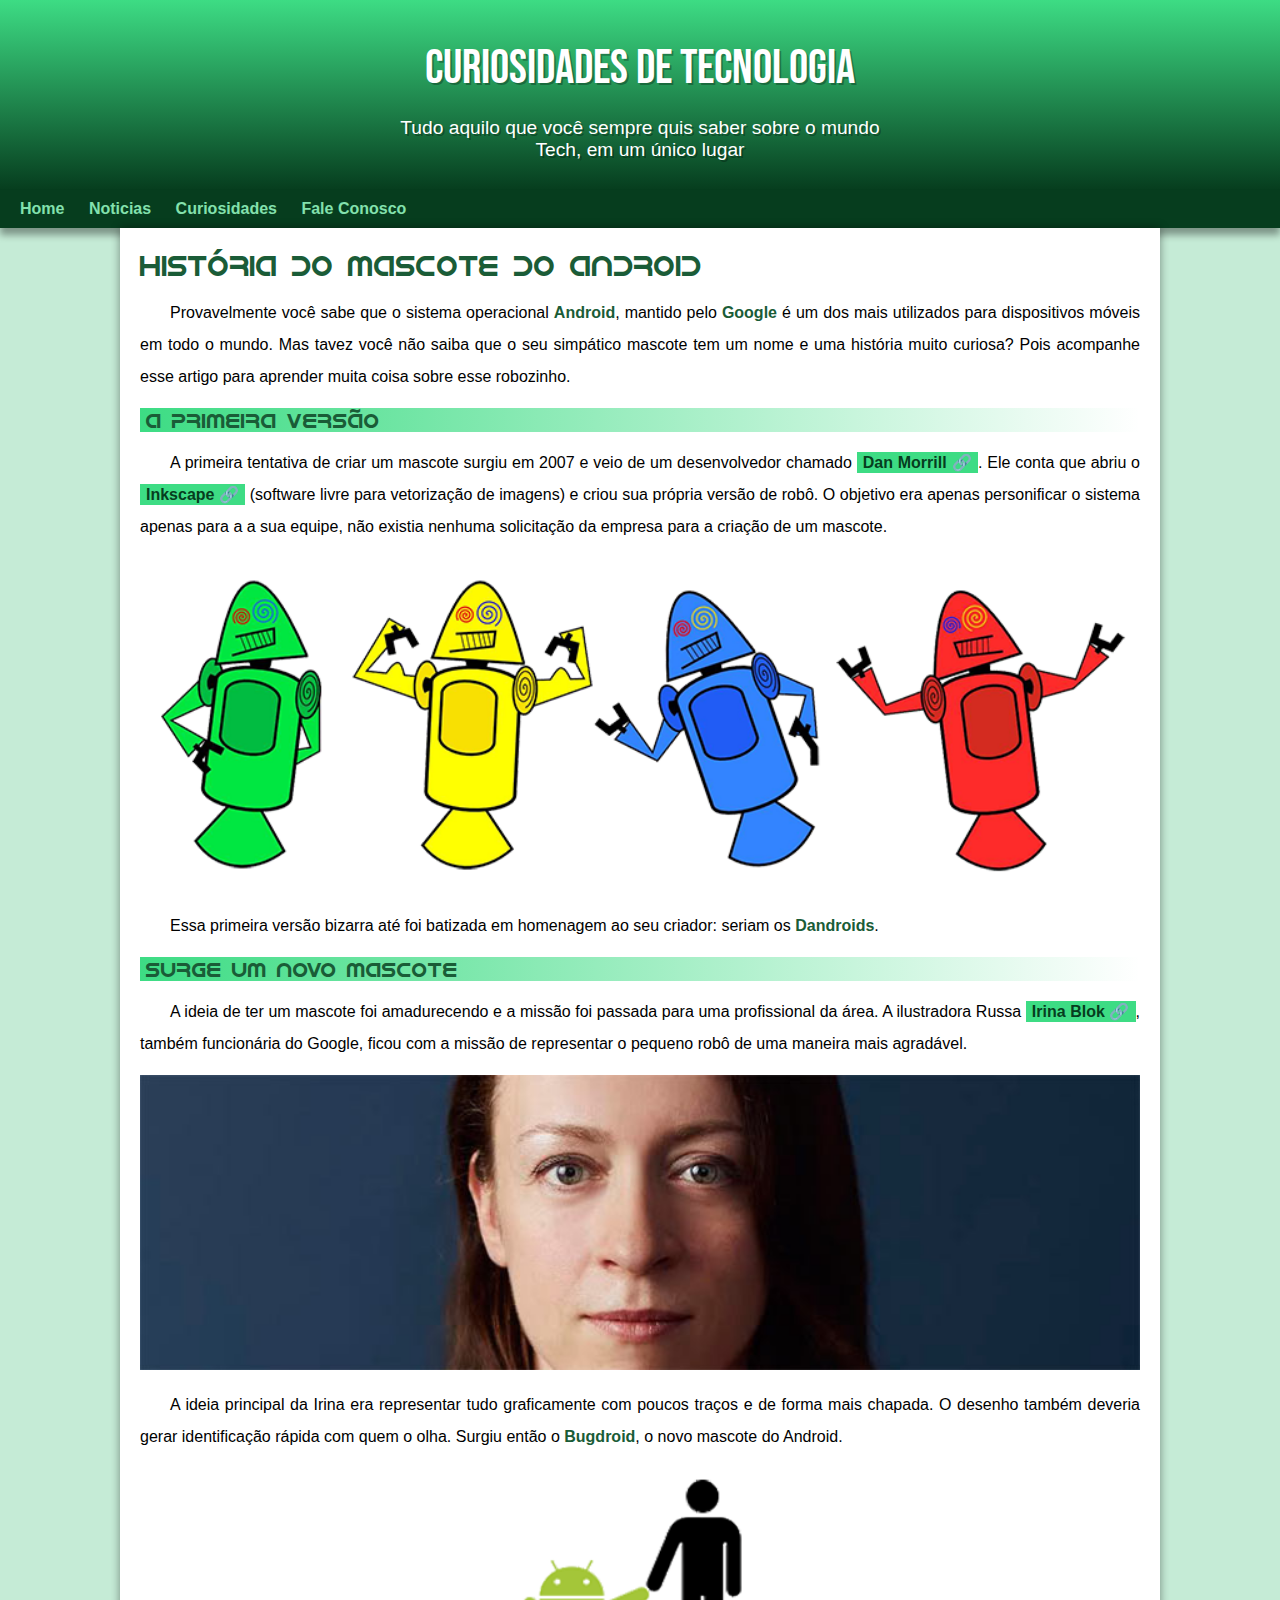
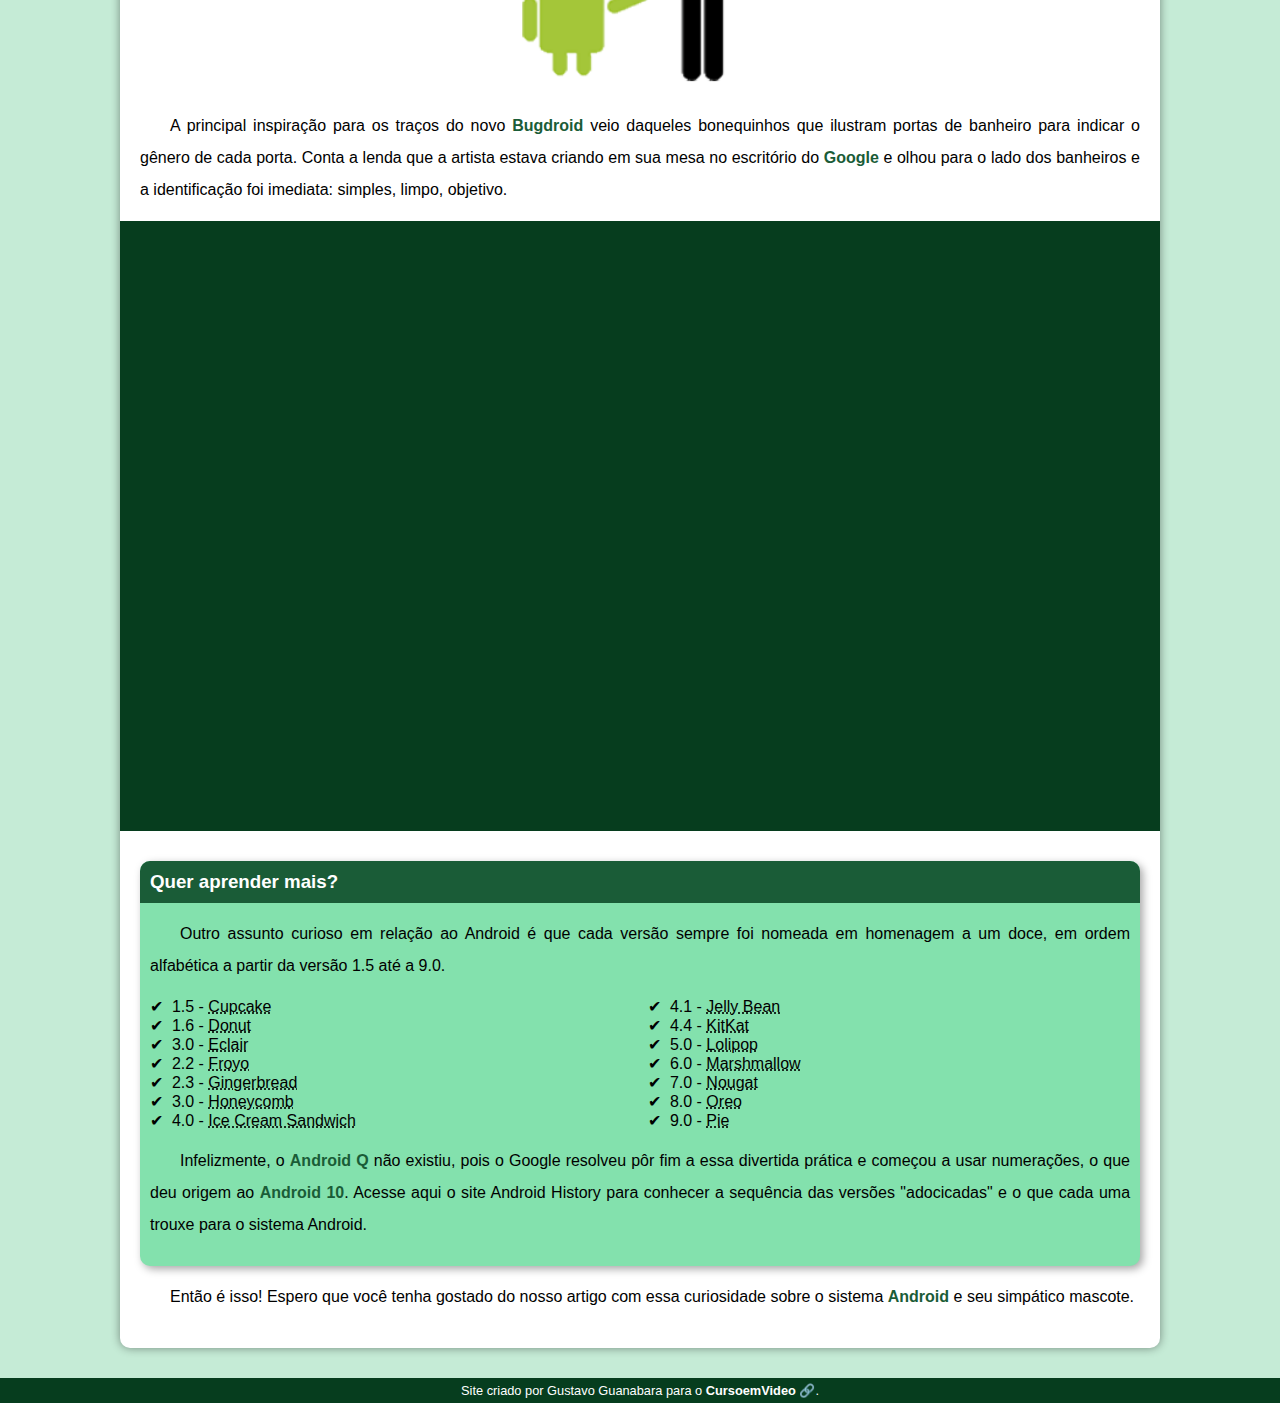
==== index.html @ adaabc02 "Renomeando arquivo" ====
<!DOCTYPE html>
<html lang="pt-br">
<head>
    <meta charset="UTF-8">
    <meta name="viewport" content="width=device-width, initial-scale=1.0">
    <title>Curiosidades Android</title>
    <link rel="shortcut icon" href="imagens/favicon.ico" type="image/x-icon">
    <link rel="stylesheet" href="estilo/style.css">
</head>
<body>
    <header>
        <h1>Curiosidades de Tecnologia</h1>
        <p>Tudo aquilo que você sempre quis saber sobre o mundo Tech, em um único lugar</p>
    </header>    
    <nav>
        <a href="#">Home</a>
        <a href="#">Noticias</a>
        <a href="#">Curiosidades</a>
        <a href="#">Fale Conosco</a>
    </nav>
    <main>

        <article>
            <h1>História do Mascote do Android</h1>

            <p>Provavelmente você sabe que o sistema operacional <strong>Android</strong>, mantido pelo <strong>Google</strong> é um dos mais utilizados para dispositivos móveis em todo o mundo. Mas tavez você não saiba que o seu simpático mascote tem um nome e uma história muito curiosa? Pois acompanhe esse artigo para aprender muita coisa sobre esse robozinho.</p>
            <h2>A primeira versão</h2>

            <p>A primeira tentativa de criar um mascote surgiu em 2007 e veio de um desenvolvedor chamado <a href="https://androidcommunity.com/dan-morrill-shows-us-the-android-mascot-that-almost-was-20130103/" target="_blank" class="externo">Dan Morrill</a>. Ele conta que abriu o <a href="https://inkscape.org/pt-br/" target="_blank" class="externo">Inkscape</a> (software livre para vetorização de imagens) e criou sua própria versão de robô. O objetivo era apenas personificar o sistema apenas para a a sua equipe, não existia nenhuma solicitação da empresa para a criação de um mascote.</p>

            <picture>
                <source media="(max-width: 600px)" srcset="imagens/dan-droids-pq.png">
                <img src="imagens/dan-droids.png" alt="Primeiro mascote do Android">
            </picture>
            
            <p>Essa primeira versão bizarra até foi batizada em homenagem ao seu criador: seriam os <strong>Dandroids</strong>.</p>

            <h2>Surge um novo mascote</h2>

            <p>A ideia de ter um mascote foi amadurecendo e a missão foi passada para uma profissional da área. A ilustradora Russa <a href="https://www.irinablok.com/" target="_blank" class="externo">Irina Blok</a>, também funcionária do Google, ficou com a missão de representar o pequeno robô de uma maneira mais agradável.</p>

            <picture>
                <source media="(max-width: 600px)" srcset="imagens/irina-blok-pq.jpg">
                <img src="imagens/irina-blok.jpg" alt="Irina Blok">
            </picture>
            
            <p>A ideia principal da Irina era representar tudo graficamente com poucos traços e de forma mais chapada. O desenho também deveria gerar identificação rápida com quem o olha. Surgiu então o <strong>Bugdroid</strong>, o novo mascote do Android.</p>

            <img src="imagens/bugdroid.png" class="pequeno" alt="bugdroid">
            
            <p>A principal inspiração para os traços do novo <strong>Bugdroid</strong> veio daqueles bonequinhos que ilustram portas de banheiro para indicar o gênero de cada porta. Conta a lenda que a artista estava criando em sua mesa no escritório do <strong>Google</strong> e olhou para o lado dos banheiros e a identificação foi imediata: simples, limpo, objetivo.</p>
            
            <div class="video">
                <iframe width="560" height="315" src="https://www.youtube.com/embed/l2UDgpLz20M" title="YouTube video player" frameborder="0" allow="accelerometer; autoplay; clipboard-write; encrypted-media; gyroscope; picture-in-picture; web-share" allowfullscreen=""></iframe>
            </div>
            
            <aside>
                <h3>Quer aprender mais?</h3>
                <p>Outro assunto curioso em relação ao Android é que cada versão sempre foi nomeada em homenagem a um doce, em ordem alfabética a partir da versão 1.5 até a 9.0.</p>
                <ul>
                    <li>1.5 - <abbr title="Bolo de copo">Cupcake</abbr></li>
                    <li>1.6 - <abbr title="Rosquinha">Donut</abbr></li>
                    <li>3.0 - <abbr title="Bomba">Eclair</abbr></li>
                    <li>2.2 - <abbr title="Iogurte Congelado">Froyo</abbr></li>
                    <li>2.3 - <abbr title="Biscoito de Gengibre">Gingerbread</abbr></li>
                    <li>3.0 - <abbr title="Favo de mel">Honeycomb</abbr></li>
                    <li>4.0 - <abbr title="Sanduiche de Sorvete">Ice Cream Sandwich</abbr></li>
                    <li>4.1 - <abbr title="Jujuba">Jelly Bean</abbr></li>
                    <li>4.4 - <abbr title="Kitkat">KitKat</abbr></li>
                    <li>5.0 - <abbr title="Pirulito">Lolipop</abbr></li>
                    <li>6.0 - <abbr title="Marshmallow">Marshmallow</abbr></li>
                    <li>7.0 - <abbr title="Torrone">Nougat</abbr></li>
                    <li>8.0 - <abbr title="Oreo">Oreo</abbr></li>
                    <li>9.0 - <abbr title="Torta">Pie</abbr></li>
                </ul>

                <p>Infelizmente, o <strong>Android Q</strong> não existiu, pois o Google resolveu pôr fim a essa divertida prática e começou a usar numerações, o que deu origem ao <strong>Android 10</strong>.
                Acesse aqui o site Android History para conhecer a sequência das versões "adocicadas" e o que cada uma trouxe para o sistema Android.</p>

            </aside>

            <p>Então é isso! Espero que você tenha gostado do nosso artigo com essa curiosidade sobre o sistema <strong>Android</strong> e seu simpático mascote.</p>

        </article>

    </main>

    <footer>
        <p>Site criado por Gustavo Guanabara para o <a href="https://www.youtube.com/@CursoemVideo" target="_blank" class="externo">CursoemVideo</a>.</p>
    </footer>
</body>
</html>
---- estilo/style.css ----
@charset "UTF-8";

@import url('https://fonts.googleapis.com/css2?family=Bebas+Neue&display=swap');

@font-face {
    font-family: 'Android';
    src: url('../fontes/idroid.otf') format('opentype');
    font-weight: normal;
}

:root{
    --cor0:#c5ebd6;
    --cor1:#83e1ad;
    --cor2:#3ddc84;
    --cor3:#2fa866;
    --cor4:#1a5c37;
    --cor5:#063d1e;

    --fonte-padrao: Arial, Verdana, Helvetica, sans-serif;
    --fonte-destaque: 'Bebas Neue', cursive; 
    --fonte-android: 'Android', cursive;

}
* {
    margin: 0px;
    padding: 0px;
}

body{
    background-color: var(--cor0);
    font-family: var(--fonte-padrao);
}

a.externo::after{
    content: '\00A0\1F517';
}


header{
    background-image: linear-gradient(to bottom, var(--cor2), var(--cor5));
    min-height: 150px;
    text-align: center;
    padding-top: 40px;
}

header h1 {
    color: white;
    font-family: var(--fonte-destaque);
    font-size: 3em;
    font-weight: normal;
    margin-bottom: 20px;
    text-shadow: 2px 2px 0px rgba(0, 0, 0, 0.281);
}

header p {
    color: white;
    font-family: var(--fonte-padrao);
    font-size: 1.2em;
    max-width: 500px;
    padding-left: 10px;
    padding-right: 10px;
    margin: auto;
    margin-bottom: 30px;
    text-shadow: 2px 2px 0px rgba(0, 0, 0, 0.281);
}

nav {
    background-color: var(--cor5);
    padding: 10px;
    box-shadow: 0px 7px 7px rgba(0, 0, 0, 0.363);
}

nav > a {
    color: var(--cor1);
    padding: 10px;
    border-radius: 5px;
    text-decoration: none;
    font-weight: bold;
    transition-duration: .5s;
}

nav > a:hover{
    background-color: var(--cor3);
    color: var(--cor5);
}

main {
    background-color: white;
    min-width: 300px;
    max-width: 1000px;
    margin: auto;
    margin-bottom: 30px;
    padding: 20px;
    box-shadow: 0px 0px 10px rgba(0, 0, 0, 0.418);
    border-radius: 0px 0px 10px 10px;
}

main h1{
    color: var(--cor4);
    font-family: var(--fonte-android);
    font-weight: normal;
    font-size: 1.8em;
}

main h2{
    color: var(--cor4);
    font-family: var(--fonte-android);
    font-size: 1.3em;
    font-weight: normal;
    background-image: linear-gradient(to right, var(--cor2), transparent);
    padding-left: 6px;
}

main p {
    margin: 15px 0px;
    text-align: justify;
    text-indent: 30px;
    line-height: 2em;
}

main strong {
    color: var(--cor4);
    font-weight: bold;
}

main a{
    text-decoration: none;
    font-weight: bold;
    color: var(--cor5);
    background-color: var(--cor2);
    padding: 2px 6px;
}

main a:hover{
    text-decoration: underline;
    color: var(--cor5);
}

main img{
    width: 100%;
}

main img.pequeno{
    max-width: 350px;
    display: block;
    margin: auto;
}

div.video{
    background-color: var(--cor5);
    margin: 0px -20px 30px -20px;
    padding: 20px;
    padding-bottom: 59%;
    position: relative;
}

div.video > iframe{
    position: absolute;
    top: 5%;
    left: 5%;
    width: 90%;
    height: 90%;
}

aside{
    background-color: var(--cor1);
    padding: 10px;
    border-radius: 10px;
    box-shadow: 3px 3px 8px rgba(0, 0, 0, 0.349);
}

aside > h3{
    background-color: var(--cor4);
    color: white;
    padding: 10px;
    margin: -10px -10px 0px -10px;
    border-radius: 10px 10px 0px 0px;
}

aside > ul{
    list-style-type: '\2714\00A0\00A0';
    list-style-position: inside;
    columns: 2;
}

footer{
    background-color: var(--cor5);
    color: white;
    text-align: center;
    font-size: 0.8em;
    padding: 5px;
}

footer a {
    color: white;
    font-weight: bold;
    text-decoration: none;
}

footer a:hover{
    text-decoration: underline;
    color: var(--cor1);
}
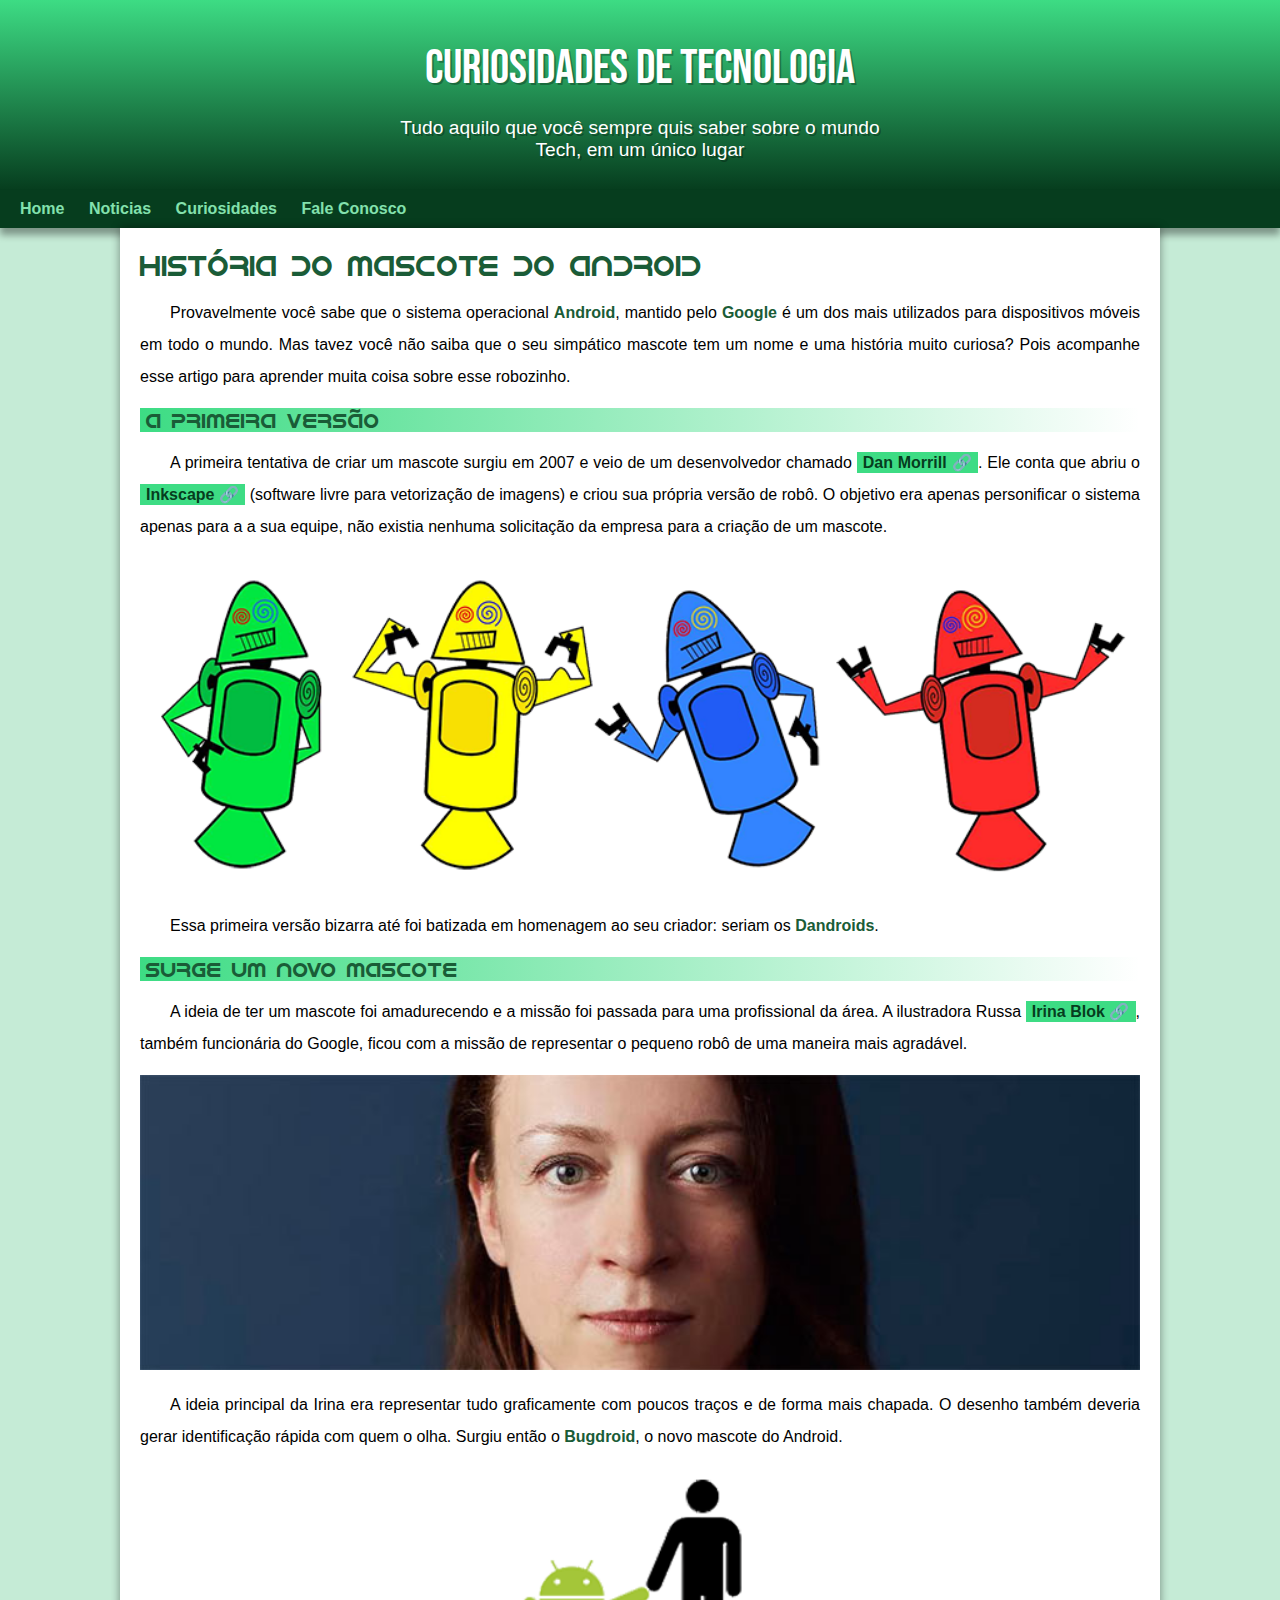
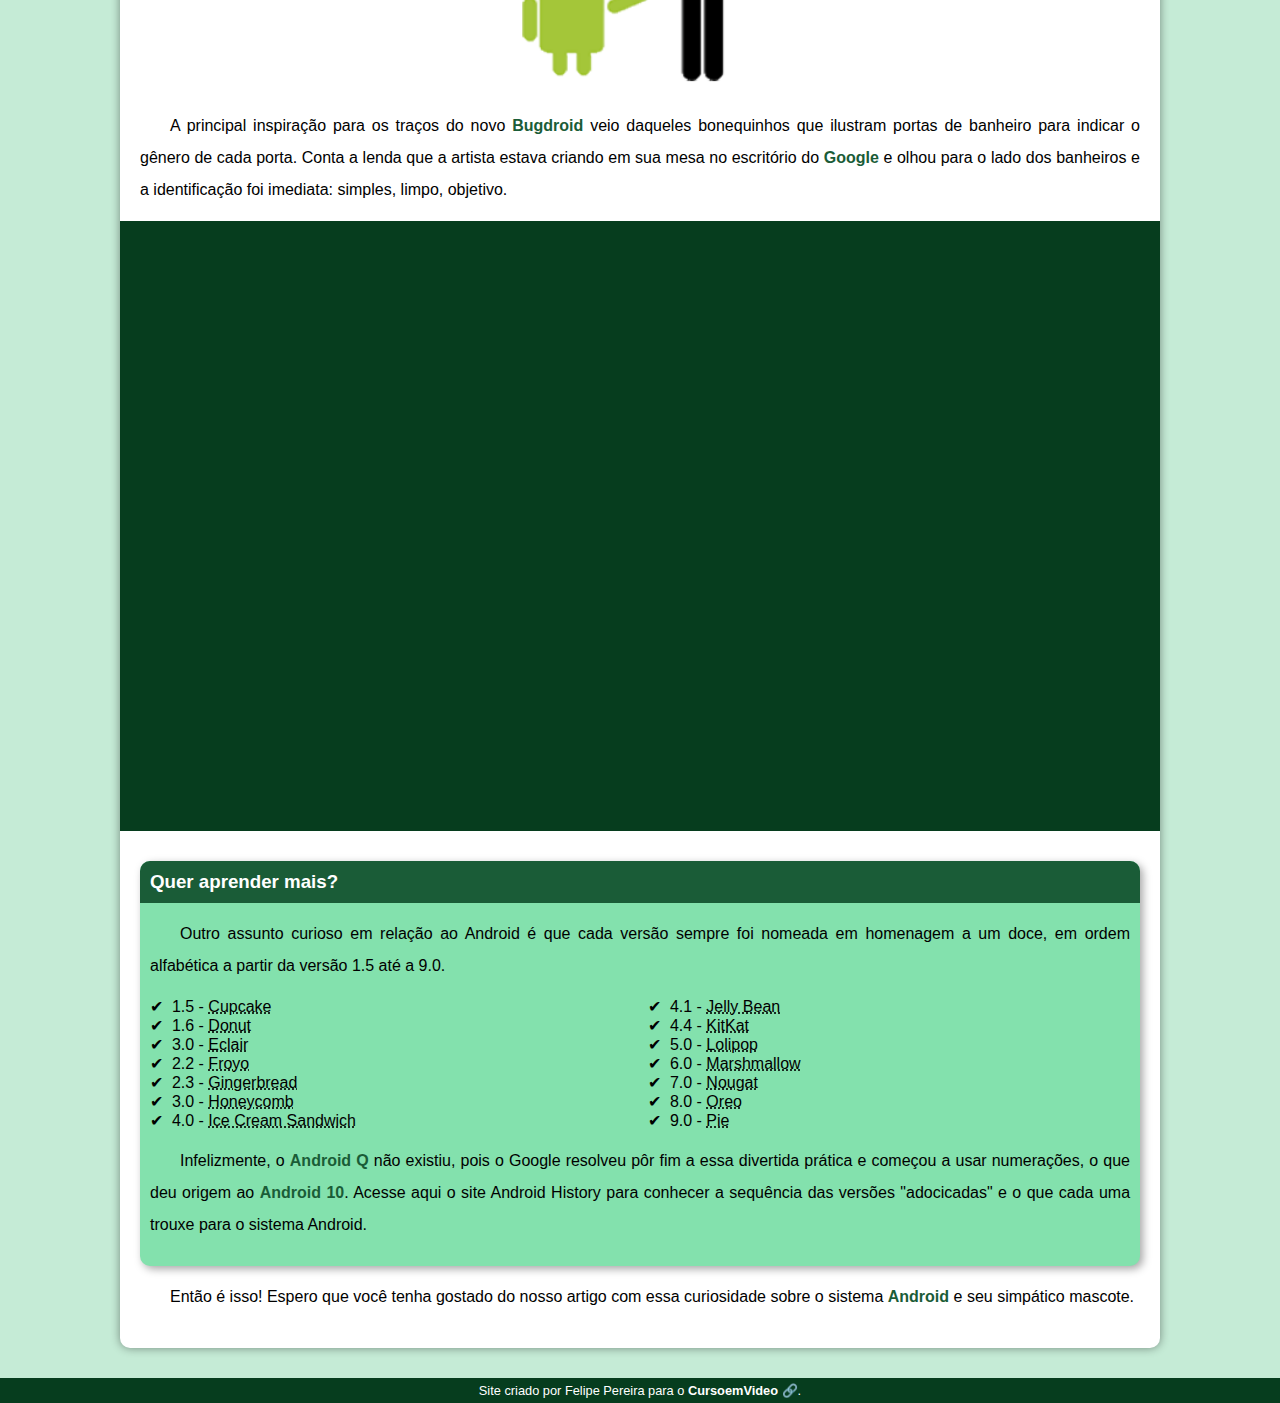
==== commit 76dfa965: "Alteração de texto" ====
--- a/index.html
+++ b/index.html
@@ -86,7 +86,7 @@
     </main>
 
     <footer>
-        <p>Site criado por Gustavo Guanabara para o <a href="https://www.youtube.com/@CursoemVideo" target="_blank" class="externo">CursoemVideo</a>.</p>
+        <p>Site criado por Felipe Pereira para o <a href="https://www.youtube.com/@CursoemVideo" target="_blank" class="externo">CursoemVideo</a>.</p>
     </footer>
 </body>
 </html>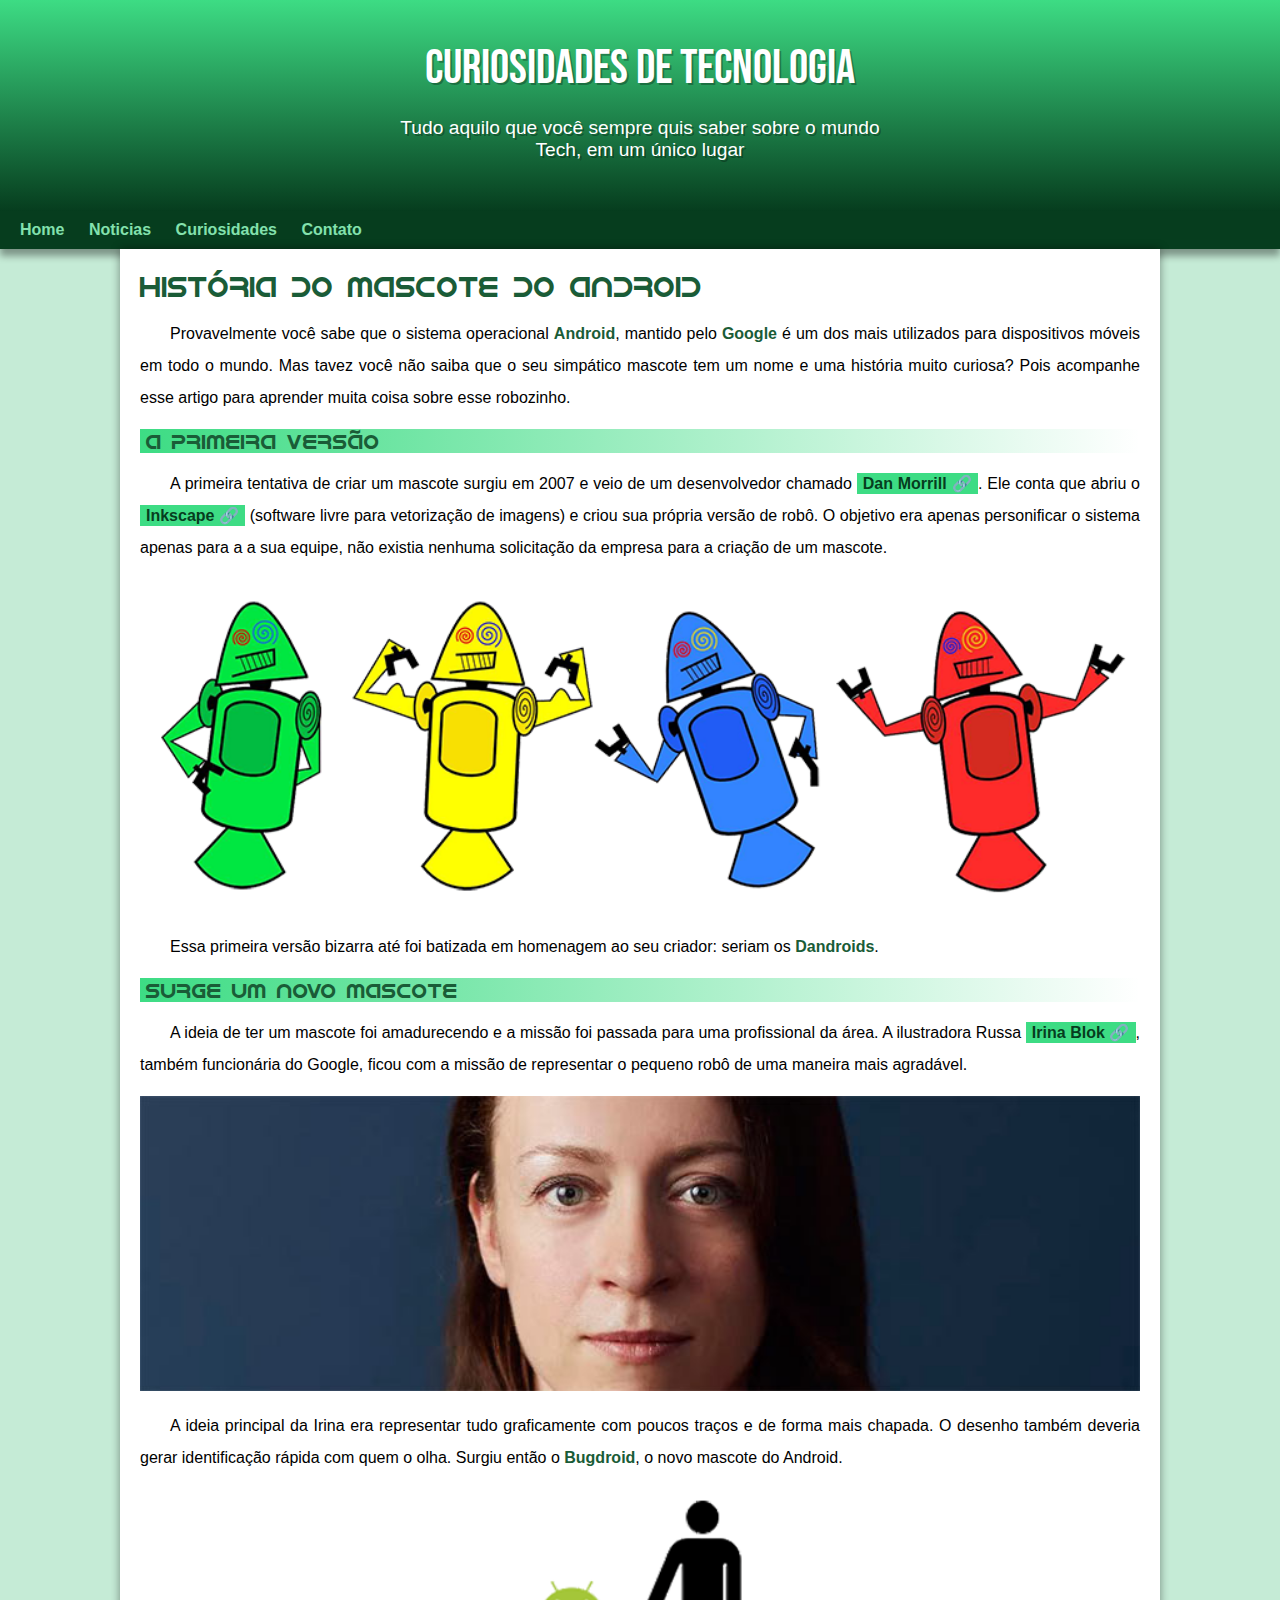
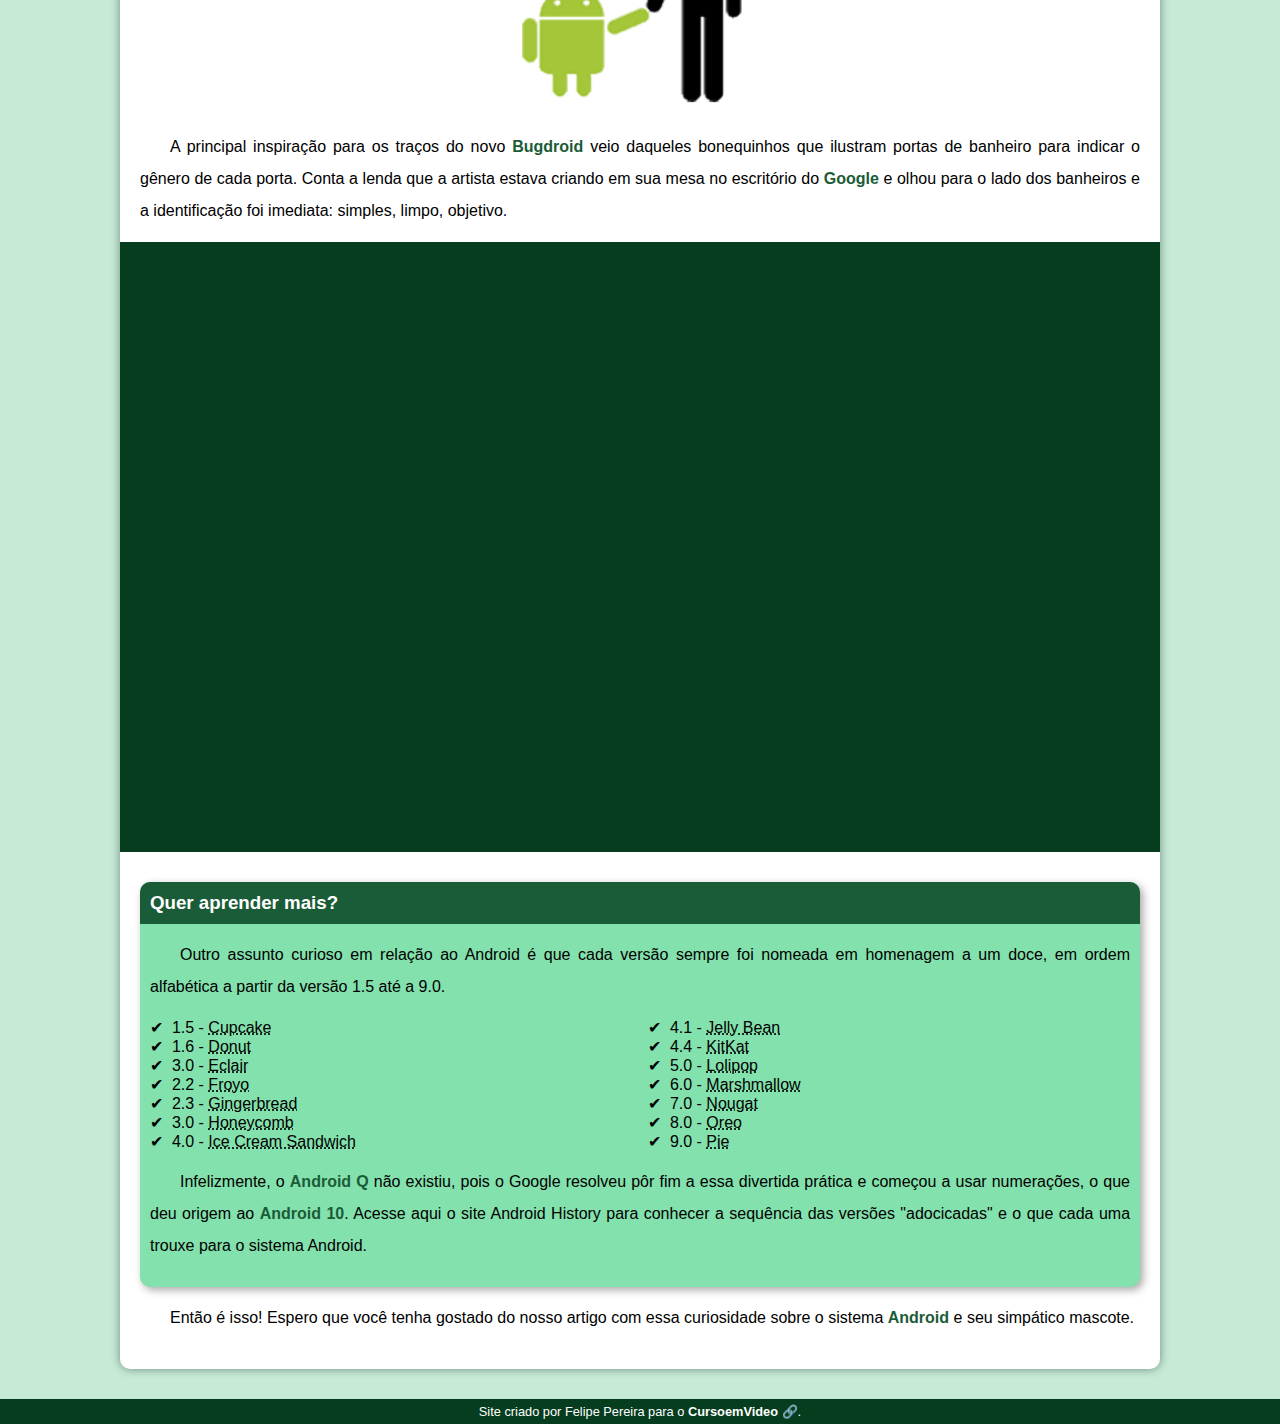
==== commit da011043: "Correção de código" ====
--- a/index.html
+++ b/index.html
@@ -16,7 +16,7 @@
         <a href="#">Home</a>
         <a href="#">Noticias</a>
         <a href="#">Curiosidades</a>
-        <a href="#">Fale Conosco</a>
+        <a href="#">Contato</a>
     </nav>
     <main>
 
--- a/estilo/style.css
+++ b/estilo/style.css
@@ -60,7 +60,7 @@
     padding-left: 10px;
     padding-right: 10px;
     margin: auto;
-    margin-bottom: 30px;
+    padding-bottom: 50px;
     text-shadow: 2px 2px 0px rgba(0, 0, 0, 0.281);
 }
 
